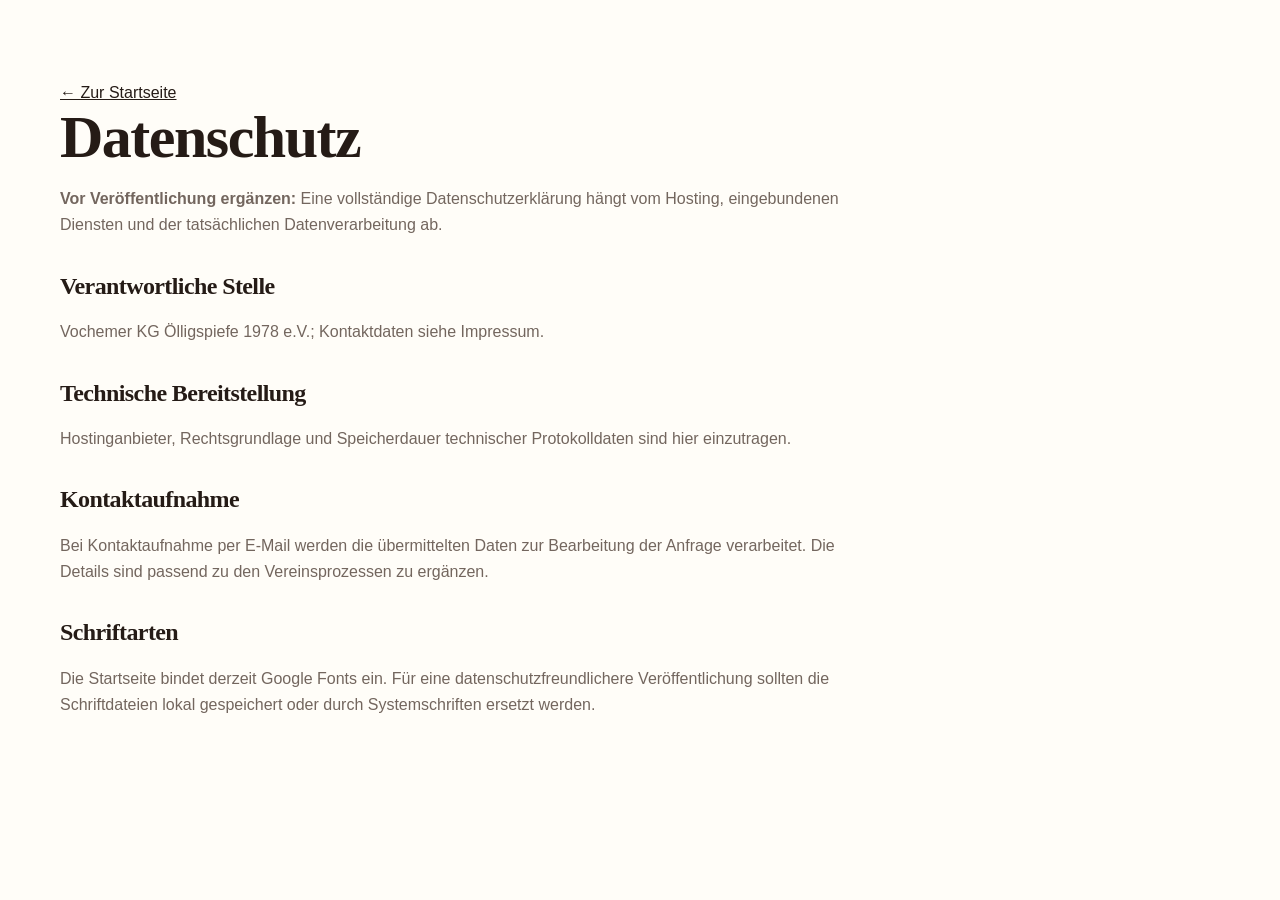
==== datenschutz.html @ 72a3166e "Dateien upload" ====
<!doctype html><html lang="de"><head><meta charset="utf-8"><meta name="viewport" content="width=device-width,initial-scale=1"><title>Datenschutz – KG Ölligspiefe</title><link rel="stylesheet" href="style.css"></head><body><main class="container legal"><a href="index.html">← Zur Startseite</a><h1>Datenschutz</h1><p><strong>Vor Veröffentlichung ergänzen:</strong> Eine vollständige Datenschutzerklärung hängt vom Hosting, eingebundenen Diensten und der tatsächlichen Datenverarbeitung ab.</p><h2>Verantwortliche Stelle</h2><p>Vochemer KG Ölligspiefe 1978 e.V.; Kontaktdaten siehe Impressum.</p><h2>Technische Bereitstellung</h2><p>Hostinganbieter, Rechtsgrundlage und Speicherdauer technischer Protokolldaten sind hier einzutragen.</p><h2>Kontaktaufnahme</h2><p>Bei Kontaktaufnahme per E-Mail werden die übermittelten Daten zur Bearbeitung der Anfrage verarbeitet. Die Details sind passend zu den Vereinsprozessen zu ergänzen.</p><h2>Schriftarten</h2><p>Die Startseite bindet derzeit Google Fonts ein. Für eine datenschutzfreundlichere Veröffentlichung sollten die Schriftdateien lokal gespeichert oder durch Systemschriften ersetzt werden.</p></main></body></html>
---- style.css ----
:root{--brown:#2a170e;--gold:#f2bd22;--yellow:#ffdc46;--cream:#f8f2e6;--paper:#fffdf8;--red:#a83720;--ink:#251b16;--muted:#73665e;--line:#2a170e24;--radius:28px}*{box-sizing:border-box}html{scroll-behavior:smooth}body{margin:0;background:var(--paper);color:var(--ink);font-family:"DM Sans",sans-serif;line-height:1.65}body.locked{overflow:hidden}a{color:inherit;text-decoration:none}.container{width:min(1160px,calc(100% - 48px));margin:auto}.skip,.sr{position:absolute;clip:rect(0,0,0,0)}header{position:absolute;z-index:20;width:100%;color:white}.nav{height:100px;display:flex;align-items:center;justify-content:space-between}.brand{display:flex;align-items:center;gap:12px}.brand svg{width:48px;fill:var(--gold);stroke:var(--brown);stroke-width:2}.brand span,.footer>div{display:flex;flex-direction:column}.brand b,.footer>b{font:700 22px "Fraunces"}.brand small,.footer small{color:#d8cfc8;font-size:10px;text-transform:uppercase;letter-spacing:.1em}.nav nav{display:flex;align-items:center;gap:30px;font-size:13px;font-weight:600}.pill{padding:9px 18px;border:1px solid #ffffff55;border-radius:99px}.menu{display:none;background:none;border:0}.menu i{display:block;width:25px;height:2px;margin:6px;background:white}.hero{position:relative;overflow:hidden;padding-top:145px;background:radial-gradient(circle at 80% 30%,#f2bd2225,transparent 35%),var(--brown);color:white}.hero-grid{display:grid;grid-template-columns:1.05fr .95fr;align-items:center;gap:70px;min-height:625px}.kicker,.label{margin:0 0 22px;color:var(--red);font-size:12px;font-weight:700;text-transform:uppercase;letter-spacing:.16em}.kicker{color:var(--yellow)}h1,h2,h3{font-family:"Fraunces",serif;line-height:1.06;letter-spacing:-.025em}h1{margin:0;font-size:clamp(54px,6.3vw,92px)}h1 em,h2 em{color:var(--gold);font-style:italic}.intro{max-width:590px;margin:28px 0 34px;color:#d5cac2;font-size:18px}.actions{display:flex;flex-wrap:wrap;gap:12px}.button{display:inline-flex;padding:14px 20px;border:1px solid transparent;border-radius:99px;font-size:14px;font-weight:700}.gold{background:var(--yellow);color:var(--brown)}.outline{border-color:#ffffff55}.hero-art{position:relative;height:520px;display:grid;place-items:center}.hero-art svg{width:min(410px,100%);height:470px;filter:drop-shadow(0 30px 34px #0006)}.leaf{fill:#7e9b40}.onion{fill:url(#o);stroke:#8f550d;stroke-width:3}.oline{fill:none;stroke:#8f550d;stroke-width:3;opacity:.55}.stamp{position:absolute;z-index:2;right:8px;top:45px;width:94px;height:94px;display:grid;place-content:center;text-align:center;border-radius:50%;background:var(--red);transform:rotate(8deg)}.stamp b{font:700 24px "Fraunces"}.hero-art>p{position:absolute;bottom:38px;left:5px;padding:8px 17px;background:white;color:var(--brown);font:600 16px "Fraunces";transform:rotate(-4deg)}.ticker{padding:16px;text-align:center;border-top:1px solid #ffffff22;background:#1f100a;color:#fff6df;font-size:12px;letter-spacing:.16em;word-spacing:1em}.section{padding:115px 0}.split,.history-grid{display:grid;grid-template-columns:1fr 1fr;gap:100px}.section h2{margin:0;font-size:clamp(40px,4.7vw,66px)}.section:not(.events) h2 em{color:var(--red)}.lead{color:var(--ink);font-size:23px;line-height:1.45}.copy>p:not(.lead),.history p{color:var(--muted)}.more{display:inline-block;margin-top:20px;padding-bottom:6px;border-bottom:1px solid;font-weight:700}.stats{display:grid;grid-template-columns:repeat(3,1fr);margin-top:80px;border-block:1px solid var(--line)}.stats div{display:flex;align-items:center;gap:18px;padding:28px}.stats div+div{border-left:1px solid var(--line)}.stats b{font:700 38px "Fraunces";color:var(--red)}.stats span{font-size:12px;color:var(--muted)}.groups{background:var(--cream)}.heading{display:flex;justify-content:space-between;align-items:end;gap:60px;margin-bottom:55px}.heading>div{max-width:760px}.heading>p{max-width:350px;color:var(--muted)}.cards{display:grid;grid-template-columns:repeat(3,1fr);gap:20px}.card{position:relative;min-height:390px;padding:28px;display:flex;flex-direction:column;justify-content:space-between;border-radius:var(--radius);color:white}.card>i{display:grid;place-items:center;width:54px;height:54px;border:1px solid #ffffff55;border-radius:50%;font-size:23px}.card small{text-transform:uppercase;letter-spacing:.1em;opacity:.7}.card h3{margin:8px 0;font-size:35px}.card p{opacity:.8}.card>a{position:absolute;right:25px;top:25px;display:grid;place-items:center;width:40px;height:40px;border-radius:50%;background:white;color:var(--brown)}.red{background:var(--red)}.brown{background:#452719}.ochre{background:#c48b15}.events{background:#25150e;color:white}.events .label,.events small{color:var(--gold)}.events .heading>p,.event-list p{color:#aa9c94}.event-list{border-top:1px solid #ffffff33}.event-list article{display:grid;grid-template-columns:150px 1fr 50px;align-items:center;gap:35px;padding:28px 10px;border-bottom:1px solid #ffffff33}.event-list time{display:flex;align-items:center;gap:14px}.event-list time b{font:700 54px "Fraunces";color:var(--gold)}.event-list time span{font-size:11px}.event-list h3{margin:4px 0;font-size:28px}.event-list article>a{display:grid;place-items:center;width:46px;height:46px;border:1px solid #ffffff44;border-radius:50%}.history-grid{align-items:center}.photo{position:relative;height:560px;display:grid;place-content:center;justify-items:center;gap:18px;border-radius:var(--radius);background:linear-gradient(145deg,#e5c985,#8c5b25);color:white;text-align:center}.photo svg{width:130px;fill:#ffffffbb}.photo>span{max-width:190px;font-size:11px;text-transform:uppercase;letter-spacing:.12em}.photo>b{position:absolute;right:-30px;bottom:45px;padding:19px;border-radius:16px;background:var(--red);font:700 36px "Fraunces";transform:rotate(-4deg)}.photo b small{display:block;font:500 9px "DM Sans";text-transform:uppercase}.history blockquote{margin-top:35px;padding:20px 0;border-block:1px solid var(--line);color:var(--red);font:italic 600 24px "Fraunces"}.join{padding-top:20px}.joinbox{display:grid;grid-template-columns:1.15fr .85fr;gap:60px;align-items:center;padding:65px;border-radius:var(--radius);background:var(--red);color:white}.join .label{color:var(--yellow)}.join h2 em{color:var(--yellow)!important}.contact{display:flex;flex-direction:column;align-items:flex-start;gap:14px}.contact>a:not(.button){font-size:13px;border-bottom:1px solid #ffffff66}footer{margin-top:100px;background:#1d100a;color:#c7b9b0}.footer{display:grid;grid-template-columns:1.3fr 1fr 1fr;gap:60px;padding:65px 0}.footer>p{margin:0;color:white;font:600 20px/1.5 "Fraunces"}.footer>div:last-child{gap:7px}.footline{padding:24px 0;border-top:1px solid #ffffff22;font-size:11px}.reveal{opacity:0;transform:translateY(20px);transition:.65s}.reveal.visible{opacity:1;transform:none}.legal{padding:80px 0}.legal h1{font-size:60px}.legal h2{margin-top:35px}.legal p{max-width:780px;color:var(--muted)}.legal a{text-decoration:underline}@media(max-width:820px){.container{width:min(100% - 32px,650px)}.menu{display:block;z-index:2}.nav nav{position:fixed;inset:0;z-index:-1;display:flex;flex-direction:column;justify-content:center;background:var(--brown);font-size:23px;opacity:0;pointer-events:none}.nav nav.open{opacity:1;pointer-events:auto}.hero-grid,.split,.history-grid,.joinbox{grid-template-columns:1fr}.hero-grid{gap:10px}.hero-art{height:450px}.section{padding:80px 0}.split,.history-grid{gap:50px}.stats,.cards{grid-template-columns:1fr}.stats div+div{border-left:0;border-top:1px solid var(--line)}.heading{display:block}.group-card{min-height:330px}.event-list article{grid-template-columns:105px 1fr 40px;gap:14px}.history-grid{padding-inline:15px}.joinbox{padding:42px 28px}.footer{grid-template-columns:1fr;gap:30px}}@media(max-width:500px){h1{font-size:48px}.hero-art{height:390px}.event-list article{grid-template-columns:1fr 35px}.event-list time{grid-column:1/-1}.event-list article>div{grid-column:1}.event-list article>a{grid-column:2;grid-row:2}.photo{height:450px}.photo>b{right:-10px}}@media(prefers-reduced-motion:reduce){html{scroll-behavior:auto}.reveal{opacity:1;transform:none}}
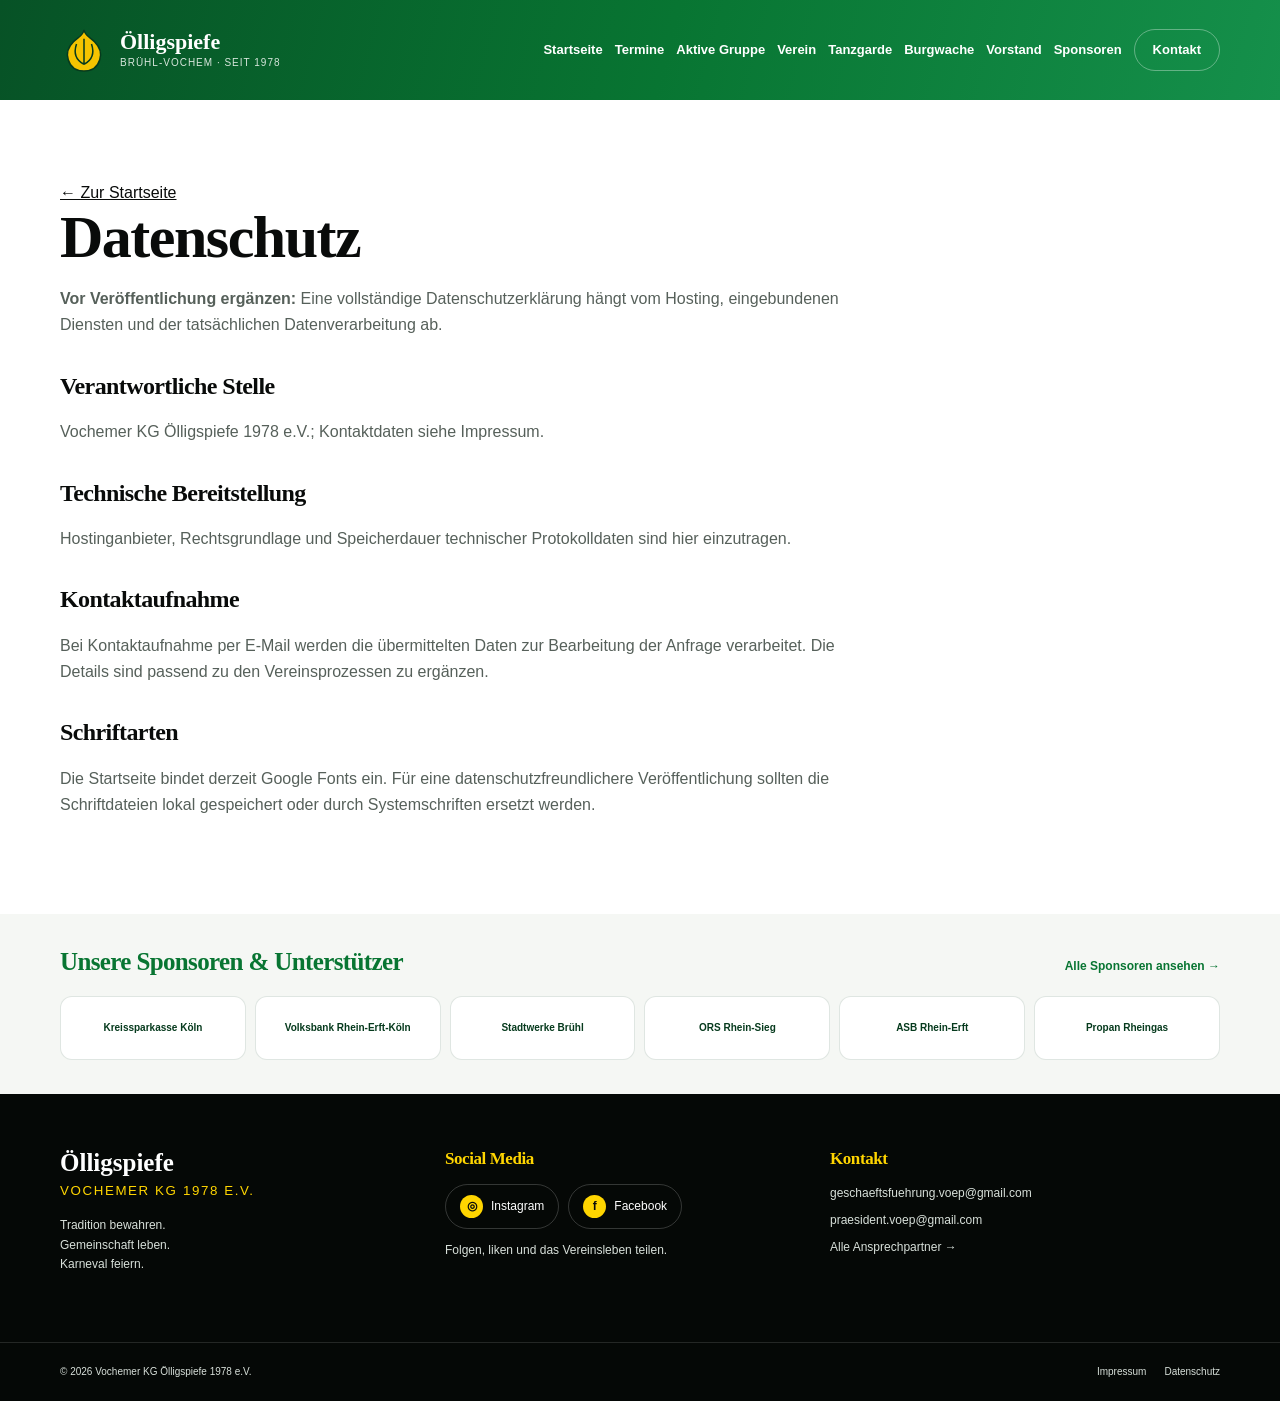
==== commit 09c8babe: "New Website update" ====
--- a/datenschutz.html
+++ b/datenschutz.html
@@ -1 +1,10 @@
-<!doctype html><html lang="de"><head><meta charset="utf-8"><meta name="viewport" content="width=device-width,initial-scale=1"><title>Datenschutz – KG Ölligspiefe</title><link rel="stylesheet" href="style.css"></head><body><main class="container legal"><a href="index.html">← Zur Startseite</a><h1>Datenschutz</h1><p><strong>Vor Veröffentlichung ergänzen:</strong> Eine vollständige Datenschutzerklärung hängt vom Hosting, eingebundenen Diensten und der tatsächlichen Datenverarbeitung ab.</p><h2>Verantwortliche Stelle</h2><p>Vochemer KG Ölligspiefe 1978 e.V.; Kontaktdaten siehe Impressum.</p><h2>Technische Bereitstellung</h2><p>Hostinganbieter, Rechtsgrundlage und Speicherdauer technischer Protokolldaten sind hier einzutragen.</p><h2>Kontaktaufnahme</h2><p>Bei Kontaktaufnahme per E-Mail werden die übermittelten Daten zur Bearbeitung der Anfrage verarbeitet. Die Details sind passend zu den Vereinsprozessen zu ergänzen.</p><h2>Schriftarten</h2><p>Die Startseite bindet derzeit Google Fonts ein. Für eine datenschutzfreundlichere Veröffentlichung sollten die Schriftdateien lokal gespeichert oder durch Systemschriften ersetzt werden.</p></main></body></html>
+<!doctype html><html lang="de"><head><meta charset="utf-8"><meta name="viewport" content="width=device-width,initial-scale=1"><title>Datenschutz – KG Ölligspiefe</title><link rel="stylesheet" href="style.css"><link rel="stylesheet" href="footer.css"><link rel="stylesheet" href="unified.css"><script src="script.js" defer></script><link rel="stylesheet" href="sticky.css"><link rel="stylesheet" href="onepage.css"><link rel="stylesheet" href="navigation.css"><link rel="stylesheet" href="menu-font.css"><link rel="stylesheet" href="menu-gradient.css"><link rel="icon" href="favicon.svg" type="image/svg+xml"><link rel="shortcut icon" href="favicon.svg"><link rel="manifest" href="site.webmanifest"></head><body class="subpage"><header><div class="container nav"><a class="brand" href="index.html"><svg viewBox="0 0 64 64" aria-hidden="true"><path d="M32 5c1 8 8 10 14 16 7 7 10 15 7 24-3 10-11 15-21 15S14 55 11 45c-3-9 0-17 7-24C24 15 31 13 32 5Z"/><path d="M32 17v34M22 24c-4 12-2 21 10 27M42 24c4 12 2 21-10 27"/></svg><span><b>Ölligspiefe</b><small>Brühl-Vochem · seit 1978</small></span></a><button class="menu" aria-expanded="false" aria-controls="links"><i></i><i></i><span class="sr">Menü</span></button><nav id="links"><a href="index.html#start">Startseite</a><a href="index.html#termine">Termine</a><a href="index.html#gruppen">Aktive Gruppe</a><a href="verein.html#verein">Verein</a><a href="verein.html#tanzgarde">Tanzgarde</a><a href="verein.html#burgwache">Burgwache</a><a href="verein.html#vorstand">Vorstand</a><a href="verein.html#sponsoren">Sponsoren</a><a class="pill" href="index.html#kontakt">Kontakt</a></nav></div></header><main class="container legal"><a href="index.html">← Zur Startseite</a><h1>Datenschutz</h1><p><strong>Vor Veröffentlichung ergänzen:</strong> Eine vollständige Datenschutzerklärung hängt vom Hosting, eingebundenen Diensten und der tatsächlichen Datenverarbeitung ab.</p><h2>Verantwortliche Stelle</h2><p>Vochemer KG Ölligspiefe 1978 e.V.; Kontaktdaten siehe Impressum.</p><h2>Technische Bereitstellung</h2><p>Hostinganbieter, Rechtsgrundlage und Speicherdauer technischer Protokolldaten sind hier einzutragen.</p><h2>Kontaktaufnahme</h2><p>Bei Kontaktaufnahme per E-Mail werden die übermittelten Daten zur Bearbeitung der Anfrage verarbeitet. Die Details sind passend zu den Vereinsprozessen zu ergänzen.</p><h2>Schriftarten</h2><p>Die Startseite bindet derzeit Google Fonts ein. Für eine datenschutzfreundlichere Veröffentlichung sollten die Schriftdateien lokal gespeichert oder durch Systemschriften ersetzt werden.</p></main><footer class="site-footer"><section class="footer-sponsors"><div class="container"><div class="footer-sponsors-head"><h2>Unsere Sponsoren &amp; Unterstützer</h2><a href="verein.html#sponsoren">Alle Sponsoren ansehen →</a></div><div class="sponsor-row"><span>Kreissparkasse Köln</span><span>Volksbank Rhein-Erft-Köln</span><span>Stadtwerke Brühl</span><span>ORS Rhein-Sieg</span><span>ASB Rhein-Erft</span><span>Propan Rheingas</span></div></div></section><div class="container footer-main"><div class="footer-identity"><b>Ölligspiefe</b><small>Vochemer KG 1978 e.V.</small><p>Tradition bewahren.<br>Gemeinschaft leben.<br>Karneval feiern.</p></div><div><h2>Social Media</h2><div class="social-links"><a href="https://www.instagram.com/kg_oelligspiefe_1978/" target="_blank" rel="noreferrer"><b>◎</b>Instagram</a><a href="https://www.facebook.com/search/top?q=Vochemer%20KG%20%C3%96lligspiefe%201978%20e.V." target="_blank" rel="noreferrer"><b>f</b>Facebook</a></div><p>Folgen, liken und das Vereinsleben teilen.</p></div><div class="footer-contact"><h2>Kontakt</h2><a href="mailto:geschaeftsfuehrung.voep@gmail.com">geschaeftsfuehrung.voep@gmail.com</a><a href="mailto:praesident.voep@gmail.com">praesident.voep@gmail.com</a><a href="index.html#kontakt">Alle Ansprechpartner →</a></div></div><div class="site-footer-bottom"><div class="container"><span>© <span class="auto-year">2026</span> Vochemer KG Ölligspiefe 1978 e.V.</span><a href="impressum.html">Impressum</a><a href="datenschutz.html">Datenschutz</a></div></div></footer></body></html>
+
+
+
+
+
+
+
+
+
--- a/style.css
+++ b/style.css
@@ -1 +1,3 @@
-:root{--brown:#2a170e;--gold:#f2bd22;--yellow:#ffdc46;--cream:#f8f2e6;--paper:#fffdf8;--red:#a83720;--ink:#251b16;--muted:#73665e;--line:#2a170e24;--radius:28px}*{box-sizing:border-box}html{scroll-behavior:smooth}body{margin:0;background:var(--paper);color:var(--ink);font-family:"DM Sans",sans-serif;line-height:1.65}body.locked{overflow:hidden}a{color:inherit;text-decoration:none}.container{width:min(1160px,calc(100% - 48px));margin:auto}.skip,.sr{position:absolute;clip:rect(0,0,0,0)}header{position:absolute;z-index:20;width:100%;color:white}.nav{height:100px;display:flex;align-items:center;justify-content:space-between}.brand{display:flex;align-items:center;gap:12px}.brand svg{width:48px;fill:var(--gold);stroke:var(--brown);stroke-width:2}.brand span,.footer>div{display:flex;flex-direction:column}.brand b,.footer>b{font:700 22px "Fraunces"}.brand small,.footer small{color:#d8cfc8;font-size:10px;text-transform:uppercase;letter-spacing:.1em}.nav nav{display:flex;align-items:center;gap:30px;font-size:13px;font-weight:600}.pill{padding:9px 18px;border:1px solid #ffffff55;border-radius:99px}.menu{display:none;background:none;border:0}.menu i{display:block;width:25px;height:2px;margin:6px;background:white}.hero{position:relative;overflow:hidden;padding-top:145px;background:radial-gradient(circle at 80% 30%,#f2bd2225,transparent 35%),var(--brown);color:white}.hero-grid{display:grid;grid-template-columns:1.05fr .95fr;align-items:center;gap:70px;min-height:625px}.kicker,.label{margin:0 0 22px;color:var(--red);font-size:12px;font-weight:700;text-transform:uppercase;letter-spacing:.16em}.kicker{color:var(--yellow)}h1,h2,h3{font-family:"Fraunces",serif;line-height:1.06;letter-spacing:-.025em}h1{margin:0;font-size:clamp(54px,6.3vw,92px)}h1 em,h2 em{color:var(--gold);font-style:italic}.intro{max-width:590px;margin:28px 0 34px;color:#d5cac2;font-size:18px}.actions{display:flex;flex-wrap:wrap;gap:12px}.button{display:inline-flex;padding:14px 20px;border:1px solid transparent;border-radius:99px;font-size:14px;font-weight:700}.gold{background:var(--yellow);color:var(--brown)}.outline{border-color:#ffffff55}.hero-art{position:relative;height:520px;display:grid;place-items:center}.hero-art svg{width:min(410px,100%);height:470px;filter:drop-shadow(0 30px 34px #0006)}.leaf{fill:#7e9b40}.onion{fill:url(#o);stroke:#8f550d;stroke-width:3}.oline{fill:none;stroke:#8f550d;stroke-width:3;opacity:.55}.stamp{position:absolute;z-index:2;right:8px;top:45px;width:94px;height:94px;display:grid;place-content:center;text-align:center;border-radius:50%;background:var(--red);transform:rotate(8deg)}.stamp b{font:700 24px "Fraunces"}.hero-art>p{position:absolute;bottom:38px;left:5px;padding:8px 17px;background:white;color:var(--brown);font:600 16px "Fraunces";transform:rotate(-4deg)}.ticker{padding:16px;text-align:center;border-top:1px solid #ffffff22;background:#1f100a;color:#fff6df;font-size:12px;letter-spacing:.16em;word-spacing:1em}.section{padding:115px 0}.split,.history-grid{display:grid;grid-template-columns:1fr 1fr;gap:100px}.section h2{margin:0;font-size:clamp(40px,4.7vw,66px)}.section:not(.events) h2 em{color:var(--red)}.lead{color:var(--ink);font-size:23px;line-height:1.45}.copy>p:not(.lead),.history p{color:var(--muted)}.more{display:inline-block;margin-top:20px;padding-bottom:6px;border-bottom:1px solid;font-weight:700}.stats{display:grid;grid-template-columns:repeat(3,1fr);margin-top:80px;border-block:1px solid var(--line)}.stats div{display:flex;align-items:center;gap:18px;padding:28px}.stats div+div{border-left:1px solid var(--line)}.stats b{font:700 38px "Fraunces";color:var(--red)}.stats span{font-size:12px;color:var(--muted)}.groups{background:var(--cream)}.heading{display:flex;justify-content:space-between;align-items:end;gap:60px;margin-bottom:55px}.heading>div{max-width:760px}.heading>p{max-width:350px;color:var(--muted)}.cards{display:grid;grid-template-columns:repeat(3,1fr);gap:20px}.card{position:relative;min-height:390px;padding:28px;display:flex;flex-direction:column;justify-content:space-between;border-radius:var(--radius);color:white}.card>i{display:grid;place-items:center;width:54px;height:54px;border:1px solid #ffffff55;border-radius:50%;font-size:23px}.card small{text-transform:uppercase;letter-spacing:.1em;opacity:.7}.card h3{margin:8px 0;font-size:35px}.card p{opacity:.8}.card>a{position:absolute;right:25px;top:25px;display:grid;place-items:center;width:40px;height:40px;border-radius:50%;background:white;color:var(--brown)}.red{background:var(--red)}.brown{background:#452719}.ochre{background:#c48b15}.events{background:#25150e;color:white}.events .label,.events small{color:var(--gold)}.events .heading>p,.event-list p{color:#aa9c94}.event-list{border-top:1px solid #ffffff33}.event-list article{display:grid;grid-template-columns:150px 1fr 50px;align-items:center;gap:35px;padding:28px 10px;border-bottom:1px solid #ffffff33}.event-list time{display:flex;align-items:center;gap:14px}.event-list time b{font:700 54px "Fraunces";color:var(--gold)}.event-list time span{font-size:11px}.event-list h3{margin:4px 0;font-size:28px}.event-list article>a{display:grid;place-items:center;width:46px;height:46px;border:1px solid #ffffff44;border-radius:50%}.history-grid{align-items:center}.photo{position:relative;height:560px;display:grid;place-content:center;justify-items:center;gap:18px;border-radius:var(--radius);background:linear-gradient(145deg,#e5c985,#8c5b25);color:white;text-align:center}.photo svg{width:130px;fill:#ffffffbb}.photo>span{max-width:190px;font-size:11px;text-transform:uppercase;letter-spacing:.12em}.photo>b{position:absolute;right:-30px;bottom:45px;padding:19px;border-radius:16px;background:var(--red);font:700 36px "Fraunces";transform:rotate(-4deg)}.photo b small{display:block;font:500 9px "DM Sans";text-transform:uppercase}.history blockquote{margin-top:35px;padding:20px 0;border-block:1px solid var(--line);color:var(--red);font:italic 600 24px "Fraunces"}.join{padding-top:20px}.joinbox{display:grid;grid-template-columns:1.15fr .85fr;gap:60px;align-items:center;padding:65px;border-radius:var(--radius);background:var(--red);color:white}.join .label{color:var(--yellow)}.join h2 em{color:var(--yellow)!important}.contact{display:flex;flex-direction:column;align-items:flex-start;gap:14px}.contact>a:not(.button){font-size:13px;border-bottom:1px solid #ffffff66}footer{margin-top:100px;background:#1d100a;color:#c7b9b0}.footer{display:grid;grid-template-columns:1.3fr 1fr 1fr;gap:60px;padding:65px 0}.footer>p{margin:0;color:white;font:600 20px/1.5 "Fraunces"}.footer>div:last-child{gap:7px}.footline{padding:24px 0;border-top:1px solid #ffffff22;font-size:11px}.reveal{opacity:0;transform:translateY(20px);transition:.65s}.reveal.visible{opacity:1;transform:none}.legal{padding:80px 0}.legal h1{font-size:60px}.legal h2{margin-top:35px}.legal p{max-width:780px;color:var(--muted)}.legal a{text-decoration:underline}@media(max-width:820px){.container{width:min(100% - 32px,650px)}.menu{display:block;z-index:2}.nav nav{position:fixed;inset:0;z-index:-1;display:flex;flex-direction:column;justify-content:center;background:var(--brown);font-size:23px;opacity:0;pointer-events:none}.nav nav.open{opacity:1;pointer-events:auto}.hero-grid,.split,.history-grid,.joinbox{grid-template-columns:1fr}.hero-grid{gap:10px}.hero-art{height:450px}.section{padding:80px 0}.split,.history-grid{gap:50px}.stats,.cards{grid-template-columns:1fr}.stats div+div{border-left:0;border-top:1px solid var(--line)}.heading{display:block}.group-card{min-height:330px}.event-list article{grid-template-columns:105px 1fr 40px;gap:14px}.history-grid{padding-inline:15px}.joinbox{padding:42px 28px}.footer{grid-template-columns:1fr;gap:30px}}@media(max-width:500px){h1{font-size:48px}.hero-art{height:390px}.event-list article{grid-template-columns:1fr 35px}.event-list time{grid-column:1/-1}.event-list article>div{grid-column:1}.event-list article>a{grid-column:2;grid-row:2}.photo{height:450px}.photo>b{right:-10px}}@media(prefers-reduced-motion:reduce){html{scroll-behavior:auto}.reveal{opacity:1;transform:none}}
+:root{--brown:#063a1d;--gold:#f5c400;--yellow:#ffd500;--cream:#f5f7f4;--paper:#ffffff;--red:#087532;--ink:#090b0a;--muted:#56605a;--line:#063a1d24;--radius:28px}*{box-sizing:border-box}html{scroll-behavior:smooth}body{margin:0;background:var(--paper);color:var(--ink);font-family:"DM Sans",sans-serif;line-height:1.65}body.locked{overflow:hidden}a{color:inherit;text-decoration:none}.container{width:min(1160px,calc(100% - 48px));margin:auto}.skip,.sr{position:absolute;clip:rect(0,0,0,0)}header{position:absolute;z-index:20;width:100%;color:white}.nav{height:100px;display:flex;align-items:center;justify-content:space-between}.brand{display:flex;align-items:center;gap:12px}.brand svg{width:48px;fill:var(--gold);stroke:var(--brown);stroke-width:2}.brand span,.footer>div{display:flex;flex-direction:column}.brand b,.footer>b{font:700 22px "Fraunces"}.brand small,.footer small{color:#d7e6dc;font-size:10px;text-transform:uppercase;letter-spacing:.1em}.nav nav{display:flex;align-items:center;gap:30px;font-size:13px;font-weight:600}.pill{padding:9px 18px;border:1px solid #ffffff55;border-radius:99px}.menu{display:none;background:none;border:0}.menu i{display:block;width:25px;height:2px;margin:6px;background:white}.hero{position:relative;overflow:hidden;padding-top:145px;background:radial-gradient(circle at 80% 30%,#ffd50028,transparent 35%),var(--brown);color:white}.hero-grid{display:grid;grid-template-columns:1.05fr .95fr;align-items:center;gap:70px;min-height:625px}.kicker,.label{margin:0 0 22px;color:var(--red);font-size:12px;font-weight:700;text-transform:uppercase;letter-spacing:.16em}.kicker{color:var(--yellow)}h1,h2,h3{font-family:"Fraunces",serif;line-height:1.06;letter-spacing:-.025em}h1{margin:0;font-size:clamp(54px,6.3vw,92px)}h1 em,h2 em{color:var(--gold);font-style:italic}.intro{max-width:590px;margin:28px 0 34px;color:#d5e1d9;font-size:18px}.actions{display:flex;flex-wrap:wrap;gap:12px}.button{display:inline-flex;padding:14px 20px;border:1px solid transparent;border-radius:99px;font-size:14px;font-weight:700}.gold{background:var(--yellow);color:var(--brown)}.outline{border-color:#ffffff55}.hero-art{position:relative;height:520px;display:grid;place-items:center}.hero-art svg{width:min(410px,100%);height:470px;filter:drop-shadow(0 30px 34px #0006)}.leaf{fill:#087532}.onion{fill:url(#o);stroke:#075528;stroke-width:3}.oline{fill:none;stroke:#075528;stroke-width:3;opacity:.55}.stamp{position:absolute;z-index:2;right:8px;top:45px;width:94px;height:94px;display:grid;place-content:center;text-align:center;border-radius:50%;background:var(--red);transform:rotate(8deg)}.stamp b{font:700 24px "Fraunces"}.hero-art>p{position:absolute;bottom:38px;left:5px;padding:8px 17px;background:white;color:var(--brown);font:600 16px "Fraunces";transform:rotate(-4deg)}.ticker{padding:16px;text-align:center;border-top:1px solid #ffffff22;background:#020b06;color:#ffffff;font-size:12px;letter-spacing:.16em;word-spacing:1em}.section{padding:115px 0}.split,.history-grid{display:grid;grid-template-columns:1fr 1fr;gap:100px}.section h2{margin:0;font-size:clamp(40px,4.7vw,66px)}.section:not(.events) h2 em{color:var(--red)}.lead{color:var(--ink);font-size:23px;line-height:1.45}.copy>p:not(.lead),.history p{color:var(--muted)}.more{display:inline-block;margin-top:20px;padding-bottom:6px;border-bottom:1px solid;font-weight:700}.stats{display:grid;grid-template-columns:repeat(3,1fr);margin-top:80px;border-block:1px solid var(--line)}.stats div{display:flex;align-items:center;gap:18px;padding:28px}.stats div+div{border-left:1px solid var(--line)}.stats b{font:700 38px "Fraunces";color:var(--red)}.stats span{font-size:12px;color:var(--muted)}.groups{background:var(--cream)}.heading{display:flex;justify-content:space-between;align-items:end;gap:60px;margin-bottom:55px}.heading>div{max-width:760px}.heading>p{max-width:350px;color:var(--muted)}.cards{display:grid;grid-template-columns:repeat(3,1fr);gap:20px}.card{position:relative;min-height:390px;padding:28px;display:flex;flex-direction:column;justify-content:space-between;border-radius:var(--radius);color:white}.card>i{display:grid;place-items:center;width:54px;height:54px;border:1px solid #ffffff55;border-radius:50%;font-size:23px}.card small{text-transform:uppercase;letter-spacing:.1em;opacity:.7}.card h3{margin:8px 0;font-size:35px}.card p{opacity:.8}.card>a{position:absolute;right:25px;top:25px;display:grid;place-items:center;width:40px;height:40px;border-radius:50%;background:white;color:var(--brown)}.red{background:var(--red)}.brown{background:#111111}.ochre{background:#e0aa00}.events{background:#05351b;color:white}.events .label,.events small{color:var(--gold)}.events .heading>p,.event-list p{color:#c4d7ca}.event-list{border-top:1px solid #ffffff33}.event-list article{display:grid;grid-template-columns:150px 1fr 50px;align-items:center;gap:35px;padding:28px 10px;border-bottom:1px solid #ffffff33}.event-list time{display:flex;align-items:center;gap:14px}.event-list time b{font:700 54px "Fraunces";color:var(--gold)}.event-list time span{font-size:11px}.event-list h3{margin:4px 0;font-size:28px}.event-list article>a{display:grid;place-items:center;width:46px;height:46px;border:1px solid #ffffff44;border-radius:50%}.history-grid{align-items:center}.photo{position:relative;height:560px;display:grid;place-content:center;justify-items:center;gap:18px;border-radius:var(--radius);background:linear-gradient(145deg,#f4d03f,#087532);color:white;text-align:center}.photo svg{width:130px;fill:#ffffffbb}.photo>span{max-width:190px;font-size:11px;text-transform:uppercase;letter-spacing:.12em}.photo>b{position:absolute;right:-30px;bottom:45px;padding:19px;border-radius:16px;background:var(--red);font:700 36px "Fraunces";transform:rotate(-4deg)}.photo b small{display:block;font:500 9px "DM Sans";text-transform:uppercase}.history blockquote{margin-top:35px;padding:20px 0;border-block:1px solid var(--line);color:var(--red);font:italic 600 24px "Fraunces"}.join{padding-top:20px}.joinbox{display:grid;grid-template-columns:1.15fr .85fr;gap:60px;align-items:center;padding:65px;border-radius:var(--radius);background:var(--red);color:white}.join .label{color:var(--yellow)}.join h2 em{color:var(--yellow)!important}.contact{display:flex;flex-direction:column;align-items:flex-start;gap:14px}.contact>a:not(.button){font-size:13px;border-bottom:1px solid #ffffff66}footer{margin-top:100px;background:#050806;color:#d8e0da}.footer{display:grid;grid-template-columns:1.3fr 1fr 1fr;gap:60px;padding:65px 0}.footer>p{margin:0;color:white;font:600 20px/1.5 "Fraunces"}.footer>div:last-child{gap:7px}.footline{padding:24px 0;border-top:1px solid #ffffff22;font-size:11px}.reveal{opacity:0;transform:translateY(20px);transition:.65s}.reveal.visible{opacity:1;transform:none}.legal{padding:80px 0}.legal h1{font-size:60px}.legal h2{margin-top:35px}.legal p{max-width:780px;color:var(--muted)}.legal a{text-decoration:underline}@media(max-width:820px){.container{width:min(100% - 32px,650px)}.menu{display:block;z-index:2}.nav nav{position:fixed;inset:0;z-index:-1;display:flex;flex-direction:column;justify-content:center;background:var(--brown);font-size:23px;opacity:0;pointer-events:none}.nav nav.open{opacity:1;pointer-events:auto}.hero-grid,.split,.history-grid,.joinbox{grid-template-columns:1fr}.hero-grid{gap:10px}.hero-art{height:450px}.section{padding:80px 0}.split,.history-grid{gap:50px}.stats,.cards{grid-template-columns:1fr}.stats div+div{border-left:0;border-top:1px solid var(--line)}.heading{display:block}.group-card{min-height:330px}.event-list article{grid-template-columns:105px 1fr 40px;gap:14px}.history-grid{padding-inline:15px}.joinbox{padding:42px 28px}.footer{grid-template-columns:1fr;gap:30px}}@media(max-width:500px){h1{font-size:48px}.hero-art{height:390px}.event-list article{grid-template-columns:1fr 35px}.event-list time{grid-column:1/-1}.event-list article>div{grid-column:1}.event-list article>a{grid-column:2;grid-row:2}.photo{height:450px}.photo>b{right:-10px}}@media(prefers-reduced-motion:reduce){html{scroll-behavior:auto}.reveal{opacity:1;transform:none}}
+/* Vereinsfarben und Interaktionen */ .ochre{color:var(--ink)} .ochre>i{border-color:#090b0a55} .ochre>a{background:var(--ink);color:white} .button,.card>a,.more,.event-list article>a{transition:transform .2s ease,background-color .2s ease,color .2s ease} .button:hover,.card>a:hover,.event-list article>a:hover{transform:translateY(-2px)} .outline:hover{background:white;color:var(--brown)} .more:hover{color:var(--red)} .event-list article>a:hover{background:var(--yellow);color:var(--ink)} .nav nav a:hover{color:var(--yellow)}
+
--- a/footer.css
+++ b/footer.css
@@ -0,0 +1,25 @@
+.site-footer { margin-top: 0; background: #050806; color: #d8e0da; }
+.footer-sponsors { padding: 34px 0; background: #f5f7f4; color: #090b0a; }
+.footer-sponsors-head { display: flex; align-items: end; justify-content: space-between; gap: 30px; margin-bottom: 20px; }
+.footer-sponsors h2 { margin: 0; color: #087532; font: 700 25px "Fraunces", serif; }
+.footer-sponsors-head a { color: #087532; font-size: 12px; font-weight: 700; }
+.sponsor-row { display: grid; grid-template-columns: repeat(6, 1fr); gap: 9px; }
+.sponsor-row span { display: grid; place-items: center; min-height: 64px; padding: 12px; border: 1px solid #063a1d20; border-radius: 12px; background: white; color: #063a1d; text-align: center; font-size: 10px; font-weight: 700; }
+.footer-main { display: grid; grid-template-columns: 1fr 1fr 1.2fr; gap: 60px; padding: 55px 0; }
+.footer-main h2 { margin: 0 0 15px; color: #ffd500; font: 700 17px "Fraunces", serif; }
+.footer-main p, .footer-main a { font-size: 12px; }
+.footer-main a { display: block; margin: 7px 0; }
+.footer-main a:hover { color: #ffd500; }
+.footer-identity b { display: block; color: white; font: 700 25px "Fraunces", serif; }
+.footer-identity small { color: #ffd500; text-transform: uppercase; letter-spacing: .12em; }
+.social-links { display: flex; flex-wrap: wrap; gap: 9px; }
+.social-links a { display: inline-flex; align-items: center; gap: 8px; margin: 0; padding: 10px 14px; border: 1px solid #ffffff30; border-radius: 99px; color: white; }
+.social-links a:hover { border-color: #ffd500; }
+.social-links b { display: grid; place-items: center; width: 23px; height: 23px; border-radius: 50%; background: #ffd500; color: #090b0a; }
+.footer-contact a { overflow-wrap: anywhere; }
+.site-footer-bottom { border-top: 1px solid #ffffff20; }
+.site-footer-bottom .container { min-height: 58px; display: flex; align-items: center; gap: 18px; font-size: 10px; }
+.site-footer-bottom span { margin-right: auto; }
+.subpage .legal { padding-top: 165px; min-height: 70vh; }
+@media (max-width: 850px) { .sponsor-row { grid-template-columns: repeat(3, 1fr); } .footer-main { grid-template-columns: 1fr 1fr; gap: 35px; } .footer-contact { grid-column: 1 / -1; } }
+@media (max-width: 520px) { .footer-sponsors-head, .site-footer-bottom .container { align-items: flex-start; flex-direction: column; } .sponsor-row, .footer-main { grid-template-columns: 1fr 1fr; } .footer-identity, .footer-contact { grid-column: 1 / -1; } .site-footer-bottom .container { padding: 18px 0; } .site-footer-bottom span { margin-right: 0; } }
--- a/unified.css
+++ b/unified.css
@@ -0,0 +1,26 @@
+/* Vereinheitlichung von Start- und Unterseiten */
+.subpage header { position: absolute; }
+.subpage .nav nav a.current { color: var(--yellow); }
+.subpage .page-hero { position: relative; overflow: hidden; padding: 175px 0 95px; background: radial-gradient(circle at 82% 25%, #ffd50028, transparent 34%), var(--brown); border-bottom: 14px solid var(--yellow); }
+.subpage .page-hero::after { content: ""; position: absolute; width: 330px; height: 330px; right: 5%; bottom: -210px; border: 55px solid #ffffff0d; border-radius: 50%; }
+.subpage .page-hero .container { position: relative; z-index: 1; }
+.subpage .page-hero p { color: var(--yellow); }
+.subpage .page-hero h1 { font-size: clamp(52px, 6.3vw, 88px); }
+.subpage .page-hero span { display: block; max-width: 680px; color: #d5e1d9; }
+.subpage .page-section { padding: 105px 0; background: var(--paper); }
+.subpage .page-section:nth-of-type(odd) { background: var(--cream); }
+.subpage .page-section h2 { color: var(--red); }
+.subpage .notice { border: 0; border-radius: var(--radius); background: var(--yellow); color: var(--ink); box-shadow: 0 8px 25px #063a1d12; }
+.subpage .people-grid article, .subpage .age-grid article, .subpage .contact-options a { border: 1px solid var(--line); border-top: 0; border-radius: var(--radius); box-shadow: 0 12px 30px #063a1d10; }
+.subpage .people-grid article::before, .subpage .age-grid article::before { content: ""; display: block; width: 45px; height: 5px; margin-bottom: 22px; border-radius: 99px; background: var(--yellow); }
+.subpage .people-grid span { color: var(--red); }
+.subpage .info-card { border: 1px solid #ffffff1c; border-radius: var(--radius); background: var(--brown); box-shadow: 0 18px 40px #063a1d22; }
+.subpage .page-button { background: var(--yellow); transition: transform .2s ease, box-shadow .2s ease; }
+.subpage .page-button:hover { transform: translateY(-2px); box-shadow: 0 10px 25px #0003; }
+.subpage .yellow-band { background: var(--yellow); }
+.subpage .sponsor-grid span { border: 1px solid var(--line); border-radius: 18px; box-shadow: 0 8px 22px #063a1d0c; }
+.subpage .sponsor-cta { border-radius: var(--radius); background: var(--red); }
+.subpage .contact-options a { border-left: 0; }
+.subpage .contact-options a::before { content: "→"; align-self: flex-end; width: 38px; height: 38px; display: grid; place-items: center; margin-bottom: 12px; border-radius: 50%; background: var(--yellow); color: var(--ink); font-weight: 700; }
+.subpage footer { margin-top: 0; }
+@media (max-width: 820px) { .subpage .page-hero { padding-top: 145px; } .subpage .nav nav a.current { color: var(--yellow); } }
--- a/sticky.css
+++ b/sticky.css
@@ -0,0 +1,23 @@
+/* Sticky navigation for every page */
+header,
+.subpage header {
+  position: sticky !important;
+  top: 0;
+  z-index: 1000;
+  width: 100%;
+  background: rgba(6, 58, 29, .97);
+  box-shadow: 0 8px 24px rgba(0, 0, 0, .16);
+  backdrop-filter: blur(10px);
+}
+
+.hero { padding-top: 45px; }
+.subpage .page-hero { padding-top: 80px; }
+.subpage .legal { padding-top: 80px; }
+
+[id] { scroll-margin-top: 115px; }
+
+@media (max-width: 820px) {
+  .subpage .page-hero { padding-top: 65px; }
+  .subpage .legal { padding-top: 65px; }
+  [id] { scroll-margin-top: 95px; }
+}
--- a/onepage.css
+++ b/onepage.css
@@ -0,0 +1,50 @@
+/* Version 05: alle Hauptinhalte auf einer Seite */
+.onepage-section { padding: 110px 0; background: white; }
+.onepage-section.alt { background: var(--cream); }
+.onepage-heading { display: grid; grid-template-columns: 1fr .7fr; align-items: end; gap: 60px; margin-bottom: 48px; }
+.onepage-heading .label { margin-bottom: 14px; }
+.onepage-heading h2 { margin: 0; font-size: clamp(42px, 5vw, 68px); }
+.onepage-heading h2 em { color: var(--red); font-style: italic; }
+.onepage-heading > p { color: var(--muted); }
+.detail-grid { display: grid; grid-template-columns: 1.15fr .85fr; gap: 25px; }
+.detail-card { padding: 34px; border: 1px solid var(--line); border-radius: var(--radius); background: white; box-shadow: 0 12px 32px #063a1d0e; }
+.detail-card.dark { background: var(--brown); color: white; }
+.detail-card.yellow { background: var(--yellow); color: var(--ink); }
+.detail-card h3 { margin: 0 0 15px; color: var(--red); font-size: 30px; }
+.detail-card.dark h3 { color: var(--yellow); }
+.detail-card p { color: var(--muted); }
+.detail-card.dark p { color: #d5e1d9; }
+.detail-card ul { padding: 0; list-style: none; }
+.detail-card li { margin: 10px 0; }
+.detail-card li::before { content: "✓"; margin-right: 10px; color: var(--red); font-weight: 700; }
+.detail-card.dark li::before { color: var(--yellow); }
+.detail-card a { display: inline-block; margin-top: 12px; padding-bottom: 4px; border-bottom: 1px solid currentColor; font-weight: 700; }
+.age-row { display: grid; grid-template-columns: repeat(3, 1fr); gap: 13px; margin-top: 20px; }
+.age-row span { padding: 18px; border-radius: 15px; background: var(--cream); text-align: center; font-weight: 700; }
+.team-grid { display: grid; grid-template-columns: repeat(4, 1fr); gap: 15px; }
+.team-grid article { min-height: 170px; padding: 25px; border: 1px solid var(--line); border-radius: 20px; background: white; }
+.team-grid span { color: var(--red); font-size: 10px; font-weight: 700; text-transform: uppercase; letter-spacing: .09em; }
+.team-grid h3 { margin: 10px 0; font-size: 21px; }
+.team-grid a { overflow-wrap: anywhere; color: var(--muted); font-size: 11px; }
+.onepage-sponsors { display: grid; grid-template-columns: repeat(4, 1fr); gap: 12px; }
+.onepage-sponsors span { display: grid; place-items: center; min-height: 95px; padding: 16px; border: 1px solid var(--line); border-radius: 16px; background: white; color: var(--brown); text-align: center; font-weight: 700; }
+.onepage-contact { display: grid; grid-template-columns: 1fr 1fr; gap: 25px; }
+.onepage-contact .detail-card a { display: block; width: max-content; max-width: 100%; overflow-wrap: anywhere; }
+
+/* Neun Menüpunkte bleiben kompakt und stabil in einer Zeile. */
+.nav nav { gap: 16px; font-size: 11px; white-space: nowrap; }
+.nav nav a.section-active { color: var(--yellow); }
+
+@media (max-width: 1000px) and (min-width: 821px) {
+  .brand small { display: none; }
+  .nav nav { gap: 10px; font-size: 10px; }
+}
+@media (max-width: 820px) {
+  .onepage-heading, .detail-grid, .onepage-contact { grid-template-columns: 1fr; }
+  .team-grid, .onepage-sponsors { grid-template-columns: repeat(2, 1fr); }
+  .onepage-section { padding: 80px 0; }
+  .nav nav { gap: 20px; font-size: 20px; white-space: normal; }
+}
+@media (max-width: 500px) {
+  .team-grid, .onepage-sponsors, .age-row { grid-template-columns: 1fr; }
+}
--- a/navigation.css
+++ b/navigation.css
@@ -0,0 +1,34 @@
+/* Schnellzugriffe auf der Vereinsseite */
+header,
+.subpage header {
+  background: #063a1d !important;
+  box-shadow: none !important;
+  backdrop-filter: none !important;
+}
+.nav nav a { color: white; }
+.nav nav a:hover { color: var(--yellow); }
+.nav .pill { border-color: rgba(255, 255, 255, .34); }
+.nav .pill:hover { background: white; color: var(--brown); }
+.brand small { color: #d7e6dc; }
+
+.section-jumps { position: relative; z-index: 4; margin-top: -34px; padding-bottom: 28px; }
+.jump-grid { display: grid; grid-template-columns: repeat(3, 1fr); gap: 16px; }
+.jump-card { position: relative; min-height: 130px; display: grid; grid-template-columns: 48px 1fr 25px; align-items: center; gap: 16px; padding: 24px; border-radius: 18px; box-shadow: 0 14px 35px rgba(6, 58, 29, .16); transition: transform .2s ease, box-shadow .2s ease; }
+.jump-card:hover { transform: translateY(-4px); box-shadow: 0 18px 42px rgba(6, 58, 29, .23); }
+.jump-card.green { background: var(--red); color: white; }
+.jump-card.black { background: var(--ink); color: white; }
+.jump-card.yellow { background: var(--yellow); color: var(--ink); }
+.jump-card > span { font-size: 35px; }
+.jump-card small { font-size: 9px; font-weight: 700; text-transform: uppercase; letter-spacing: .09em; opacity: .72; }
+.jump-card h2 { margin: 3px 0; font: 700 25px "Fraunces", serif; }
+.jump-card p { margin: 0; font-size: 11px; opacity: .8; }
+.jump-card > b { display: grid; place-items: center; width: 25px; height: 25px; border: 1px solid currentColor; border-radius: 50%; }
+
+/* Der aktuelle Menüpunkt nimmt keinen Platz mehr ein. */
+.nav nav a.is-current { display: none !important; }
+
+@media (max-width: 820px) {
+  .section-jumps { margin-top: 18px; }
+  .jump-grid { grid-template-columns: 1fr; }
+  .jump-card { min-height: 105px; }
+}
--- a/menu-font.css
+++ b/menu-font.css
@@ -0,0 +1,17 @@
+/* Ursprüngliche Menütypografie aus Version 03 */
+.nav nav {
+  gap: 12px;
+  font-family: "DM Sans", sans-serif;
+  font-size: 13px;
+  font-weight: 600;
+  letter-spacing: normal;
+}
+
+@media (max-width: 1050px) and (min-width: 821px) {
+  .nav nav { gap: 9px; font-size: 12px; }
+  .brand small { display: none; }
+}
+
+@media (max-width: 820px) {
+  .nav nav { gap: 20px; font-size: 20px; font-weight: 600; }
+}
--- a/menu-gradient.css
+++ b/menu-gradient.css
@@ -0,0 +1,5 @@
+/* Heller Vereinsgrün-Verlauf ohne gelben Lichtschein */
+header,
+.subpage header {
+  background: linear-gradient(105deg, #075226 0%, #087532 52%, #15904b 100%) !important;
+}
